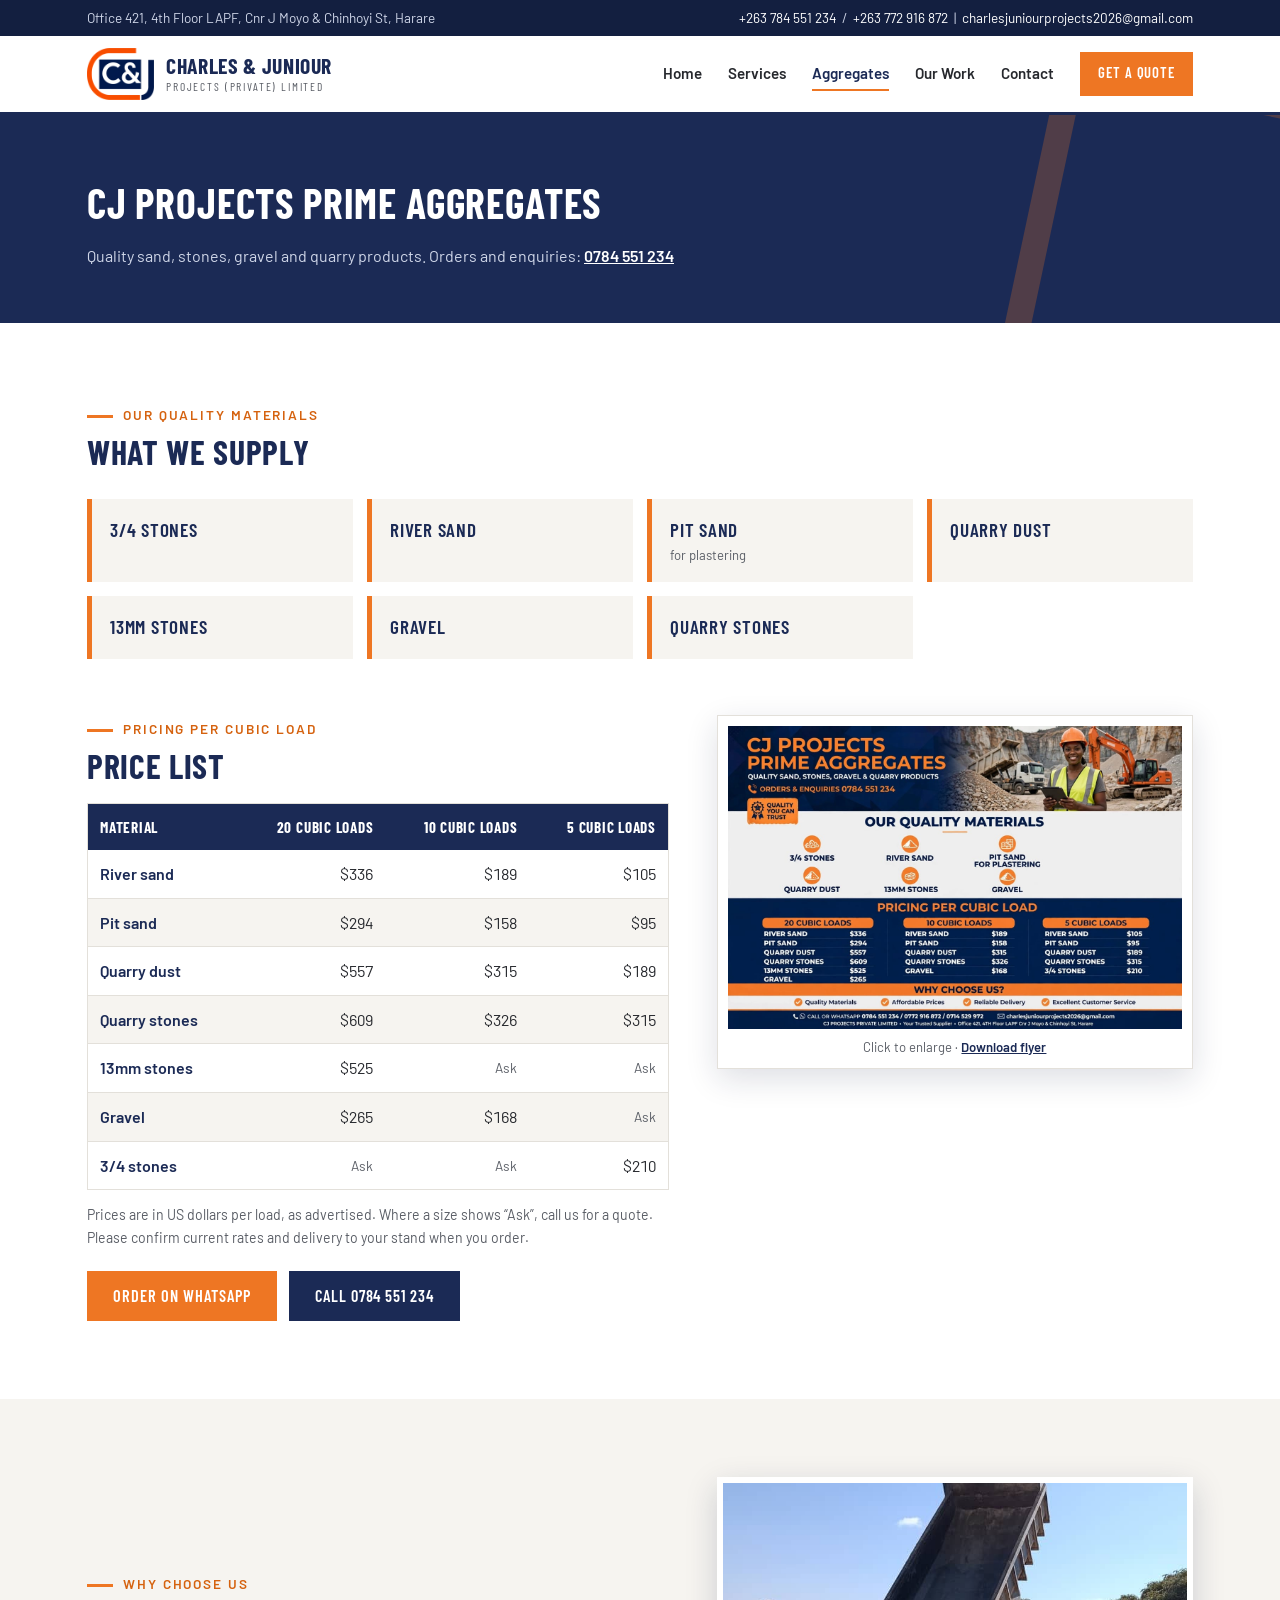
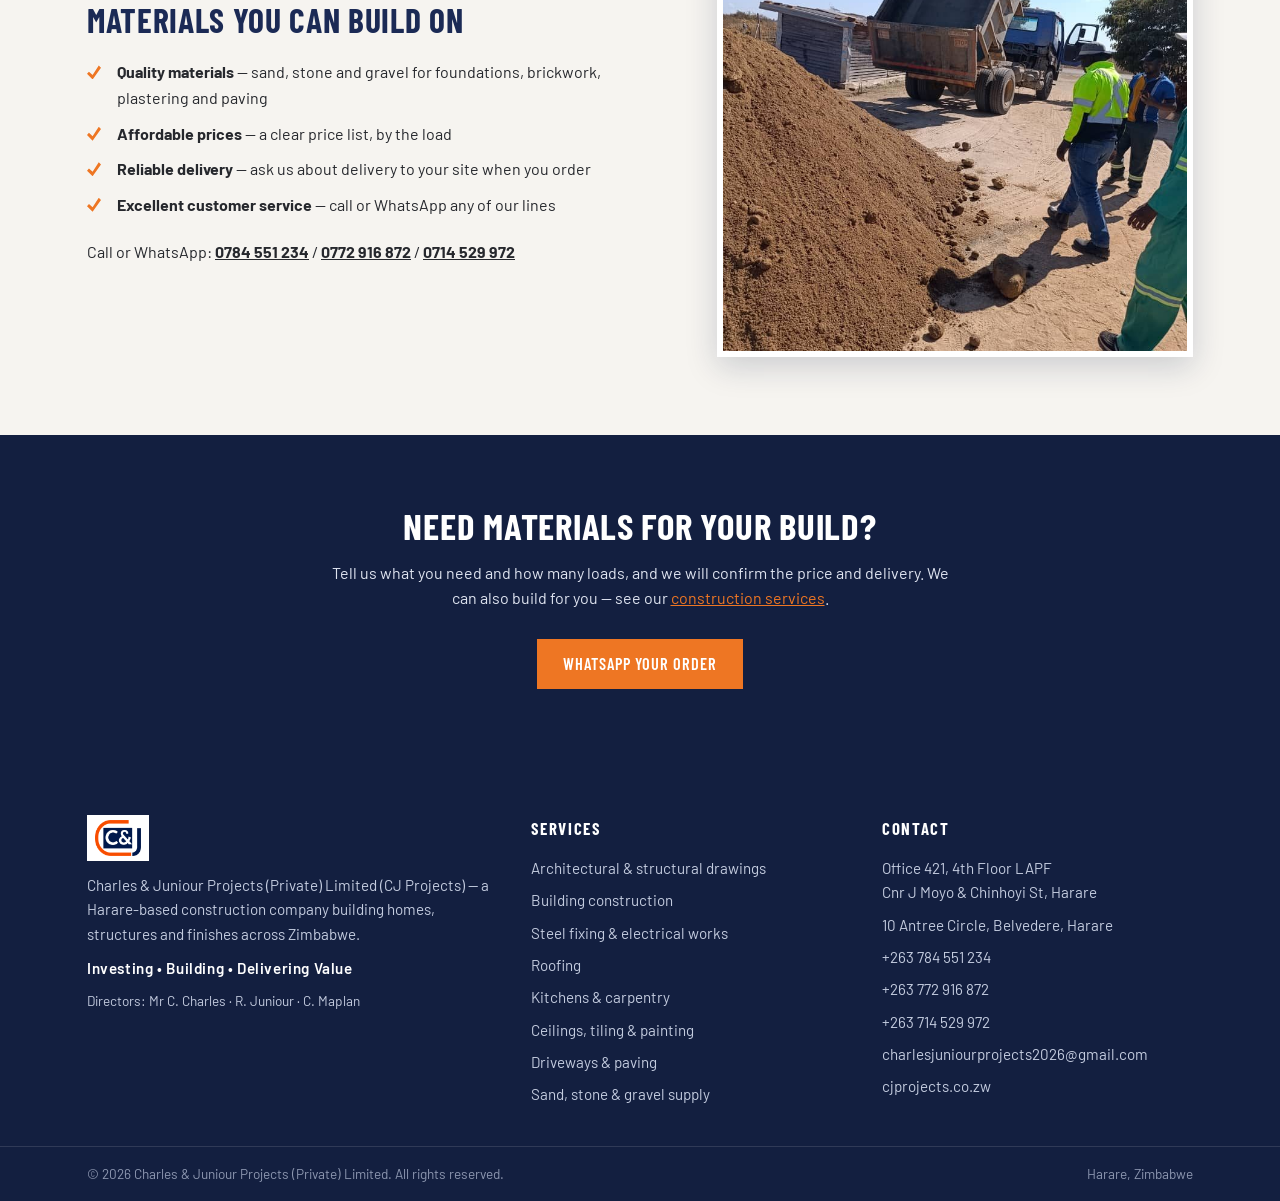
==== aggregates.html @ 5ce59b8a "Add client flyers, aggregates price list and new contact details - New Aggregates page with HTML pri" ====
<!DOCTYPE html>
<html lang="en">
<head>
<meta charset="UTF-8">
<meta name="viewport" content="width=device-width, initial-scale=1.0">
<title>Prime Aggregates | Charles &amp; Juniour Projects (Pvt) Ltd</title>
<meta name="description" content="CJ Projects Prime Aggregates — river sand, pit sand, quarry dust, quarry stones, 13mm stones, 3/4 stones and gravel in 5, 10 and 20 cubic loads. Orders: 0784 551 234.">
<link rel="icon" type="image/png" href="images/favicon.png">
<link rel="preconnect" href="https://fonts.googleapis.com">
<link rel="preconnect" href="https://fonts.gstatic.com" crossorigin>
<link href="https://fonts.googleapis.com/css2?family=Barlow:wght@400;500;600&family=Barlow+Condensed:wght@500;600;700&display=swap" rel="stylesheet">
<link rel="stylesheet" href="css/style.css">
</head>
<body>

<div class="topbar">
  <div class="wrap">
    <span class="adr">Office 421, 4th Floor LAPF, Cnr J Moyo &amp; Chinhoyi St, Harare</span>
    <span>
      <a href="tel:+263784551234">+263 784 551 234</a> &nbsp;/&nbsp;
      <a href="tel:+263772916872">+263 772 916 872</a> &nbsp;|&nbsp;
      <a href="mailto:charlesjuniourprojects2026@gmail.com">charlesjuniourprojects2026@gmail.com</a>
    </span>
  </div>
</div>

<header class="site">
  <div class="wrap">
    <a class="brand" href="index.html">
      <img src="images/logo.png" alt="C&J Projects logo">
      <span class="name">
        <strong>Charles &amp; Juniour</strong>
        <small>Projects (Private) Limited</small>
      </span>
    </a>
    <button class="nav-toggle" aria-label="Open menu">&#9776;</button>
    <nav class="main">
      <a href="index.html">Home</a>
      <a href="index.html#services">Services</a>
      <a href="aggregates.html" class="here">Aggregates</a>
      <a href="projects.html">Our Work</a>
      <a href="contact.html">Contact</a>
      <a class="btn solid" href="contact.html#quote">Get a Quote</a>
    </nav>
  </div>
</header>

<div class="page-banner">
  <div class="wrap">
    <h1>CJ Projects Prime Aggregates</h1>
    <p>Quality sand, stones, gravel and quarry products. Orders and enquiries:
    <a href="tel:+263784551234" style="color:#fff;font-weight:600">0784 551 234</a></p>
  </div>
</div>

<section class="block">
  <div class="wrap">
    <span class="kicker">Our quality materials</span>
    <h2>What we supply</h2>
    <div class="mat-grid">
      <div class="mat">3/4 stones</div>
      <div class="mat">River sand</div>
      <div class="mat">Pit sand <small>for plastering</small></div>
      <div class="mat">Quarry dust</div>
      <div class="mat">13mm stones</div>
      <div class="mat">Gravel</div>
      <div class="mat">Quarry stones</div>
    </div>

    <div class="two-col offer" style="margin-top:56px">
      <div>
        <span class="kicker">Pricing per cubic load</span>
        <h2>Price list</h2>
        <div class="price-wrap">
          <table class="price">
            <thead>
              <tr><th>Material</th><th>20 cubic loads</th><th>10 cubic loads</th><th>5 cubic loads</th></tr>
            </thead>
            <tbody>
              <tr><th scope="row">River sand</th><td>$336</td><td>$189</td><td>$105</td></tr>
              <tr><th scope="row">Pit sand</th><td>$294</td><td>$158</td><td>$95</td></tr>
              <tr><th scope="row">Quarry dust</th><td>$557</td><td>$315</td><td>$189</td></tr>
              <tr><th scope="row">Quarry stones</th><td>$609</td><td>$326</td><td>$315</td></tr>
              <tr><th scope="row">13mm stones</th><td>$525</td><td class="ask">Ask</td><td class="ask">Ask</td></tr>
              <tr><th scope="row">Gravel</th><td>$265</td><td>$168</td><td class="ask">Ask</td></tr>
              <tr><th scope="row">3/4 stones</th><td class="ask">Ask</td><td class="ask">Ask</td><td>$210</td></tr>
            </tbody>
          </table>
        </div>
        <p class="price-note">Prices are in US dollars per load, as advertised. Where a size shows
        &ldquo;Ask&rdquo;, call us for a quote. Please confirm current rates and delivery to your stand
        when you order.</p>
        <p style="margin-top:22px;display:flex;flex-wrap:wrap;gap:12px">
          <a class="btn solid" href="https://wa.me/263784551234?text=Hi%20CJ%20Projects%2C%20I%20would%20like%20to%20order%20aggregates."
             target="_blank" rel="noopener">Order on WhatsApp</a>
          <a class="btn navy" href="tel:+263784551234">Call 0784 551 234</a>
        </p>
      </div>
      <figure class="flyer wide" data-zoom>
        <img src="images/flyer-aggregates.jpg" alt="CJ Projects Prime Aggregates flyer with prices per cubic load">
        <figcaption>Click to enlarge &middot; <a href="images/flyer-aggregates.jpg" download>Download flyer</a></figcaption>
      </figure>
    </div>
  </div>
</section>

<section class="block tint">
  <div class="wrap two-col">
    <div>
      <span class="kicker">Why choose us</span>
      <h2>Materials you can build on</h2>
      <ul class="checks">
        <li><strong>Quality materials</strong> — sand, stone and gravel for foundations, brickwork, plastering and paving</li>
        <li><strong>Affordable prices</strong> — a clear price list, by the load</li>
        <li><strong>Reliable delivery</strong> — ask us about delivery to your site when you order</li>
        <li><strong>Excellent customer service</strong> — call or WhatsApp any of our lines</li>
      </ul>
      <p style="margin-top:22px">Call or WhatsApp:
        <a href="tel:+263784551234"><strong>0784 551 234</strong></a> /
        <a href="tel:+263772916872"><strong>0772 916 872</strong></a> /
        <a href="tel:+263714529972"><strong>0714 529 972</strong></a></p>
    </div>
    <div class="pic">
      <img src="images/materials-delivery.jpg" alt="Tipper truck offloading a load of sand on site" style="max-height:480px;width:100%;object-fit:cover">
    </div>
  </div>
</section>

<section class="cta-band">
  <div class="wrap">
    <h2>Need materials for your build?</h2>
    <p>Tell us what you need and how many loads, and we will confirm the price and delivery.
    We can also build for you — see our <a href="index.html#services" style="color:var(--orange)">construction services</a>.</p>
    <a class="btn solid" href="https://wa.me/263784551234?text=Hi%20CJ%20Projects%2C%20I%20would%20like%20to%20order%20aggregates."
       target="_blank" rel="noopener">WhatsApp Your Order</a>
  </div>
</section>

<footer class="site">
  <div class="wrap foot-grid">
    <div class="foot-brand">
      <img src="images/logo.png" alt="C&J Projects logo">
      <p>Charles &amp; Juniour Projects (Private) Limited (CJ Projects) — a Harare-based
      construction company building homes, structures and finishes across Zimbabwe.</p>
      <p style="margin-top:10px;font-weight:600;color:#fff;letter-spacing:.04em">Investing &bull; Building &bull; Delivering Value</p>
      <p style="margin-top:10px;font-size:.85rem">Directors: Mr C. Charles &middot; R. Juniour &middot; C. Maplan</p>
    </div>
    <div>
      <h3>Services</h3>
      <ul>
        <li><a href="index.html#design">Architectural &amp; structural drawings</a></li>
        <li><a href="index.html#services">Building construction</a></li>
        <li><a href="index.html#steel-electrical">Steel fixing &amp; electrical works</a></li>
        <li><a href="index.html#services">Roofing</a></li>
        <li><a href="index.html#services">Kitchens &amp; carpentry</a></li>
        <li><a href="index.html#services">Ceilings, tiling &amp; painting</a></li>
        <li><a href="index.html#services">Driveways &amp; paving</a></li>
        <li><a href="aggregates.html">Sand, stone &amp; gravel supply</a></li>
      </ul>
    </div>
    <div>
      <h3>Contact</h3>
      <ul>
        <li>Office 421, 4th Floor LAPF<br>Cnr J Moyo &amp; Chinhoyi St, Harare</li>
        <li>10 Antree Circle, Belvedere, Harare</li>
        <li><a href="tel:+263784551234">+263 784 551 234</a></li>
        <li><a href="tel:+263772916872">+263 772 916 872</a></li>
        <li><a href="tel:+263714529972">+263 714 529 972</a></li>
        <li><a href="mailto:charlesjuniourprojects2026@gmail.com">charlesjuniourprojects2026@gmail.com</a></li>
        <li><a href="https://cjprojects.co.zw">cjprojects.co.zw</a></li>
      </ul>
    </div>
  </div>
  <div class="foot-bottom">
    <div class="wrap">
      <span>&copy; <span id="year"></span> Charles &amp; Juniour Projects (Private) Limited. All rights reserved.</span>
      <span>Harare, Zimbabwe</span>
    </div>
  </div>
</footer>

<div class="lightbox" id="lightbox">
  <button class="lb-close" aria-label="Close">&times;</button>
  <img src="" alt="">
  <div class="lb-cap"></div>
</div>

<script src="js/main.js"></script>
</body>
</html>
---- css/style.css ----
/* Charles & Juniour Projects (Pvt) Ltd — cjprojects.co.zw */

:root {
  --navy: #1b2a55;
  --navy-dark: #131f40;
  --orange: #ee7623;
  --orange-dark: #d5620f;
  --paper: #f6f4f0;
  --ink: #26282d;
  --ink-soft: #5a5e66;
  --line: #e3e0da;
}

* { margin: 0; padding: 0; box-sizing: border-box; }

html { scroll-behavior: smooth; }

body {
  font-family: "Barlow", "Segoe UI", Arial, sans-serif;
  color: var(--ink);
  background: #fff;
  line-height: 1.6;
}

img { max-width: 100%; display: block; }

a { color: inherit; }

.wrap {
  max-width: 1150px;
  margin: 0 auto;
  padding: 0 22px;
}

h1, h2, h3, .btn {
  font-family: "Barlow Condensed", "Barlow", "Arial Narrow", sans-serif;
  text-transform: uppercase;
  letter-spacing: .02em;
}

h2 { font-size: 2.1rem; color: var(--navy); line-height: 1.1; }
h3 { font-size: 1.25rem; color: var(--navy); }

.kicker {
  display: inline-block;
  font-size: .85rem;
  font-weight: 600;
  letter-spacing: .14em;
  text-transform: uppercase;
  color: var(--orange-dark);
  margin-bottom: .5rem;
}

.kicker::before {
  content: "";
  display: inline-block;
  width: 26px;
  height: 3px;
  background: var(--orange);
  margin-right: 10px;
  vertical-align: middle;
}

/* ---------- top bar ---------- */
.topbar {
  background: var(--navy-dark);
  color: #cfd6e8;
  font-size: .85rem;
  padding: 7px 0;
}

.topbar .wrap {
  display: flex;
  flex-wrap: wrap;
  gap: 6px 26px;
  justify-content: space-between;
}

.topbar a { color: #fff; text-decoration: none; }
.topbar a:hover { color: var(--orange); }
.topbar span { white-space: nowrap; }

/* ---------- header ---------- */
header.site {
  background: #fff;
  border-bottom: 3px solid var(--navy);
  position: sticky;
  top: 0;
  z-index: 50;
}

header.site .wrap {
  display: flex;
  align-items: center;
  gap: 18px;
  padding-top: 12px;
  padding-bottom: 12px;
}

.brand {
  display: flex;
  align-items: center;
  gap: 12px;
  text-decoration: none;
  margin-right: auto;
}

.brand img { height: 52px; width: auto; }

.brand .name {
  font-family: "Barlow Condensed", sans-serif;
  line-height: 1.05;
}

.brand .name strong {
  display: block;
  font-size: 1.35rem;
  letter-spacing: .03em;
  color: var(--navy);
  text-transform: uppercase;
}

.brand .name small {
  font-size: .72rem;
  letter-spacing: .16em;
  color: var(--ink-soft);
  text-transform: uppercase;
}

nav.main { display: flex; align-items: center; gap: 26px; }

nav.main a {
  text-decoration: none;
  font-weight: 600;
  font-size: .95rem;
  color: var(--ink);
  padding: 4px 0;
  border-bottom: 2px solid transparent;
}

nav.main a:hover, nav.main a.here {
  color: var(--navy);
  border-bottom-color: var(--orange);
}

.nav-toggle {
  display: none;
  background: none;
  border: 2px solid var(--navy);
  border-radius: 4px;
  padding: 6px 10px;
  font-size: 1.1rem;
  color: var(--navy);
  cursor: pointer;
}

/* ---------- buttons ---------- */
.btn {
  display: inline-block;
  padding: 12px 26px;
  font-size: 1.02rem;
  font-weight: 600;
  letter-spacing: .06em;
  text-decoration: none;
  border: none;
  cursor: pointer;
}

.btn.solid { background: var(--orange); color: #fff; }
.btn.solid:hover { background: var(--orange-dark); }

.btn.ghost {
  background: transparent;
  color: #fff;
  border: 2px solid rgba(255, 255, 255, .75);
}

.btn.ghost:hover { border-color: var(--orange); color: var(--orange); }

.btn.navy { background: var(--navy); color: #fff; }
.btn.navy:hover { background: var(--navy-dark); }

nav.main .btn { padding: 9px 18px; font-size: .92rem; }

/* ---------- hero ---------- */
.hero {
  position: relative;
  color: #fff;
  background: var(--navy-dark);
}

.hero .bg {
  position: absolute;
  inset: 0;
  background-size: cover;
  background-position: center 35%;
  opacity: 0;
  transition: opacity 1.2s ease;
}

.hero .bg.show { opacity: .38; }

.hero .dots {
  position: absolute;
  right: 26px;
  bottom: 18px;
  display: flex;
  gap: 8px;
  z-index: 2;
}

.hero .dots button {
  width: 11px;
  height: 11px;
  border-radius: 50%;
  border: 2px solid #fff;
  background: transparent;
  cursor: pointer;
  padding: 0;
}

.hero .dots button.on { background: var(--orange); border-color: var(--orange); }

.hero .wrap {
  position: relative;
  padding-top: 96px;
  padding-bottom: 96px;
  max-width: 1150px;
}

.hero h1 {
  font-size: clamp(2.3rem, 5.2vw, 3.7rem);
  line-height: 1.04;
  max-width: 15em;
}

.hero h1 em {
  font-style: normal;
  color: var(--orange);
}

.hero p.lead {
  margin: 18px 0 30px;
  max-width: 34em;
  font-size: 1.12rem;
  color: #e5e9f2;
}

.hero .actions { display: flex; flex-wrap: wrap; gap: 14px; }

.hero-strip {
  position: relative;
  background: var(--orange);
  color: #fff;
  font-family: "Barlow Condensed", sans-serif;
  text-transform: uppercase;
  letter-spacing: .08em;
  font-size: .95rem;
}

.hero-strip .wrap {
  display: flex;
  flex-wrap: wrap;
  gap: 4px 0;
  padding-top: 10px;
  padding-bottom: 10px;
}

.hero-strip span { white-space: nowrap; }

.hero-strip span + span::before {
  content: "•";
  margin: 0 14px;
  opacity: .7;
}

/* ---------- sections ---------- */
section.block { padding: 78px 0; }
section.block.tint { background: var(--paper); }

.two-col {
  display: grid;
  grid-template-columns: 1.1fr .9fr;
  gap: 48px;
  align-items: center;
}

.two-col .pic img {
  width: 100%;
  height: 100%;
  object-fit: cover;
  border: 6px solid #fff;
  box-shadow: 0 10px 30px rgba(19, 31, 64, .18);
}

.checks {
  list-style: none;
  margin-top: 20px;
  display: grid;
  gap: 10px;
}

.checks li { padding-left: 30px; position: relative; }

.checks li::before {
  content: "";
  position: absolute;
  left: 0;
  top: .38em;
  width: 14px;
  height: 14px;
  background: var(--orange);
  clip-path: polygon(14% 44%, 0 60%, 40% 100%, 100% 16%, 84% 0, 40% 68%);
}

/* stats band */
.stats {
  background: var(--navy);
  color: #fff;
  padding: 44px 0;
}

.stats .wrap {
  display: grid;
  grid-template-columns: repeat(3, 1fr);
  gap: 26px;
  text-align: center;
}

.stat .num {
  font-family: "Barlow Condensed", sans-serif;
  font-size: 3.2rem;
  font-weight: 700;
  color: var(--orange);
  line-height: 1;
}

.stat .lbl {
  margin-top: 6px;
  text-transform: uppercase;
  letter-spacing: .1em;
  font-size: .85rem;
  color: #cfd6e8;
}

/* FAQ */
.faq { max-width: 760px; margin-top: 36px; }

.faq details {
  background: #fff;
  border: 1px solid var(--line);
  border-left: 4px solid var(--orange);
  margin-bottom: 12px;
  padding: 16px 20px;
}

.faq summary {
  font-family: "Barlow Condensed", sans-serif;
  font-size: 1.15rem;
  font-weight: 600;
  text-transform: uppercase;
  letter-spacing: .03em;
  color: var(--navy);
  cursor: pointer;
}

.faq details p { margin-top: 10px; color: var(--ink-soft); }

/* design / drawings */
.drawings {
  display: grid;
  grid-template-columns: 1fr 1fr;
  gap: 26px;
  margin-top: 40px;
  align-items: start;
}

.draw-card {
  background: #fff;
  border: 1px solid var(--line);
  padding: 14px;
}

.draw-card img { width: 100%; height: 320px; object-fit: contain; }

.draw-card figcaption {
  padding-top: 10px;
  font-size: .9rem;
  color: var(--ink-soft);
  border-top: 1px solid var(--line);
  margin-top: 10px;
}

/* services */
.svc-grid {
  display: grid;
  grid-template-columns: repeat(3, 1fr);
  gap: 26px;
  margin-top: 42px;
}

.svc {
  background: #fff;
  border: 1px solid var(--line);
  display: flex;
  flex-direction: column;
}

.svc img { height: 200px; object-fit: cover; width: 100%; }

.svc .body { padding: 20px 22px 24px; }

.svc p { font-size: .95rem; color: var(--ink-soft); margin-top: 6px; }

.trade-list {
  margin-top: 46px;
  background: var(--navy);
  color: #fff;
  padding: 30px 34px;
}

.trade-list h3 { color: #fff; margin-bottom: 14px; }

.trade-list ul {
  list-style: none;
  display: grid;
  grid-template-columns: repeat(4, 1fr);
  gap: 10px 24px;
  font-size: .97rem;
}

.trade-list li { padding-left: 20px; position: relative; color: #dfe4f0; }

.trade-list li::before {
  content: "";
  position: absolute;
  left: 0;
  top: .52em;
  width: 9px;
  height: 9px;
  background: var(--orange);
}

/* project tiles */
.tiles {
  display: grid;
  grid-template-columns: repeat(3, 1fr);
  gap: 22px;
  margin-top: 42px;
}

.tile {
  position: relative;
  overflow: hidden;
  border: none;
  padding: 0;
  background: var(--navy);
  cursor: pointer;
}

.tile img {
  width: 100%;
  height: 260px;
  object-fit: cover;
  transition: transform .35s ease, opacity .35s ease;
}

.tile:hover img { transform: scale(1.05); opacity: .82; }

.tile figcaption, .tile .cap {
  position: absolute;
  left: 0;
  right: 0;
  bottom: 0;
  padding: 34px 16px 12px;
  background: linear-gradient(transparent, rgba(19, 31, 64, .88));
  color: #fff;
  font-size: .9rem;
  text-align: left;
}

/* filter buttons */
.filters {
  display: flex;
  flex-wrap: wrap;
  gap: 10px;
  margin-top: 30px;
}

.filters button {
  font-family: "Barlow Condensed", sans-serif;
  text-transform: uppercase;
  letter-spacing: .06em;
  font-size: .95rem;
  font-weight: 600;
  padding: 8px 18px;
  background: #fff;
  color: var(--navy);
  border: 1px solid var(--line);
  cursor: pointer;
}

.filters button:hover { border-color: var(--orange); color: var(--orange-dark); }

.filters button.on {
  background: var(--navy);
  color: #fff;
  border-color: var(--navy);
}

/* CTA band */
.cta-band {
  background: linear-gradient(rgba(19, 31, 64, .85), rgba(19, 31, 64, .85)) center/cover;
  background-color: var(--navy-dark);
  color: #fff;
  text-align: center;
  padding: 70px 0;
}

.cta-band h2 { color: #fff; font-size: 2.3rem; }

.cta-band p { max-width: 40em; margin: 14px auto 28px; color: #dfe4f0; }

/* ---------- contact page ---------- */
.contact-grid {
  display: grid;
  grid-template-columns: repeat(3, 1fr);
  gap: 22px;
  margin-top: 40px;
}

.c-card {
  background: #fff;
  border: 1px solid var(--line);
  border-top: 4px solid var(--orange);
  padding: 24px;
}

.c-card p { margin-top: 6px; color: var(--ink-soft); font-size: .96rem; }

.c-card a { color: var(--navy); font-weight: 600; text-decoration: none; }
.c-card a:hover { color: var(--orange-dark); }

.contact-split {
  display: grid;
  grid-template-columns: 1fr 1fr;
  gap: 40px;
  margin-top: 50px;
  align-items: start;
}

.map-box iframe {
  width: 100%;
  height: 100%;
  min-height: 420px;
  border: 0;
  filter: saturate(.9);
}

form.quote {
  background: #fff;
  border: 1px solid var(--line);
  padding: 28px;
}

form.quote label {
  display: block;
  font-weight: 600;
  font-size: .92rem;
  margin: 16px 0 5px;
  color: var(--navy);
}

form.quote input, form.quote select, form.quote textarea {
  width: 100%;
  padding: 11px 12px;
  border: 1px solid #cfcac2;
  font: inherit;
  background: var(--paper);
}

form.quote input:focus, form.quote select:focus, form.quote textarea:focus {
  outline: 2px solid var(--orange);
  border-color: var(--orange);
}

form.quote .btn { margin-top: 22px; width: 100%; }

form.quote .note { font-size: .85rem; color: var(--ink-soft); margin-top: 10px; }

/* ---------- footer ---------- */
footer.site {
  background: var(--navy-dark);
  color: #c3cbde;
  padding: 56px 0 0;
  font-size: .95rem;
}

.foot-grid {
  display: grid;
  grid-template-columns: 1.3fr 1fr 1fr;
  gap: 40px;
  padding-bottom: 40px;
}

footer.site h3 {
  color: #fff;
  font-size: 1.05rem;
  letter-spacing: .1em;
  margin-bottom: 14px;
}

footer.site a { color: #c3cbde; text-decoration: none; }
footer.site a:hover { color: var(--orange); }

footer.site ul { list-style: none; display: grid; gap: 8px; }

.foot-brand img { height: 46px; margin-bottom: 12px; background: #fff; padding: 5px 8px; }

.foot-bottom {
  border-top: 1px solid rgba(255, 255, 255, .12);
  padding: 16px 0;
  font-size: .85rem;
  color: #8d97b0;
}

.foot-bottom .wrap {
  display: flex;
  flex-wrap: wrap;
  gap: 6px 20px;
  justify-content: space-between;
}

/* ---------- lightbox ---------- */
.lightbox {
  position: fixed;
  inset: 0;
  background: rgba(10, 15, 30, .92);
  display: none;
  align-items: center;
  justify-content: center;
  z-index: 100;
  padding: 30px;
  flex-direction: column;
  gap: 14px;
}

.lightbox.open { display: flex; }

.lightbox img {
  max-height: 82vh;
  max-width: 92vw;
  border: 4px solid #fff;
}

.lightbox .lb-cap { color: #dfe4f0; font-size: .95rem; }

.lightbox .lb-close {
  position: absolute;
  top: 18px;
  right: 24px;
  background: none;
  border: none;
  color: #fff;
  font-size: 2.2rem;
  cursor: pointer;
  line-height: 1;
}

/* page banner (inner pages) */
.page-banner {
  background: var(--navy);
  color: #fff;
  padding: 54px 0;
  position: relative;
  overflow: hidden;
}

.page-banner::after {
  content: "";
  position: absolute;
  right: -60px;
  top: -40px;
  width: 260px;
  height: 260px;
  border: 26px solid rgba(238, 118, 35, .25);
  transform: rotate(12deg);
}

.page-banner h1 { font-size: 2.6rem; }

.page-banner p { color: #cfd6e8; max-width: 46em; margin-top: 8px; }

/* hero tagline */
.hero .tagline {
  font-family: "Barlow Condensed", sans-serif;
  text-transform: uppercase;
  letter-spacing: .18em;
  font-size: .95rem;
  font-weight: 600;
  color: var(--orange);
  margin-bottom: 12px;
}

/* flyers */
.flyer {
  background: #fff;
  border: 1px solid var(--line);
  padding: 10px;
  cursor: zoom-in;
  box-shadow: 0 10px 30px rgba(19, 31, 64, .14);
}

.flyer img { width: 100%; height: auto; }

.flyer.narrow { max-width: 300px; justify-self: center; }

.flyer figcaption {
  padding-top: 8px;
  font-size: .82rem;
  color: var(--ink-soft);
  text-align: center;
}

.flyer figcaption a { color: var(--navy); font-weight: 600; }

.two-col.offer { align-items: start; }

.pair-list {
  list-style: none;
  margin-top: 18px;
  display: grid;
  grid-template-columns: 1fr 1fr;
  gap: 8px 22px;
}

.pair-list li { padding-left: 20px; position: relative; }

.pair-list li::before {
  content: "";
  position: absolute;
  left: 0;
  top: .55em;
  width: 9px;
  height: 9px;
  background: var(--orange);
}

.split-lists {
  display: grid;
  grid-template-columns: 1fr 1fr;
  gap: 28px;
}

.split-lists .checks { margin-top: 12px; }

/* aggregates */
.mat-grid {
  display: grid;
  grid-template-columns: repeat(4, 1fr);
  gap: 14px;
  margin-top: 28px;
}

.mat {
  background: var(--paper);
  border-left: 5px solid var(--orange);
  padding: 16px 18px;
  font-family: "Barlow Condensed", sans-serif;
  text-transform: uppercase;
  letter-spacing: .04em;
  font-size: 1.2rem;
  font-weight: 600;
  color: var(--navy);
}

.mat small {
  display: block;
  font-family: "Barlow", sans-serif;
  text-transform: none;
  letter-spacing: 0;
  font-size: .82rem;
  font-weight: 400;
  color: var(--ink-soft);
}

.price-wrap { overflow-x: auto; margin-top: 18px; }

table.price {
  width: 100%;
  border-collapse: collapse;
  background: #fff;
  border: 1px solid var(--line);
}

table.price thead th {
  background: var(--navy);
  color: #fff;
  font-family: "Barlow Condensed", sans-serif;
  text-transform: uppercase;
  letter-spacing: .05em;
  font-size: .95rem;
  padding: 11px 12px;
  text-align: right;
}

table.price thead th:first-child { text-align: left; }

table.price tbody th {
  text-align: left;
  font-weight: 600;
  color: var(--navy);
  padding: 11px 12px;
}

table.price td {
  text-align: right;
  padding: 11px 12px;
  font-variant-numeric: tabular-nums;
}

table.price tbody tr + tr { border-top: 1px solid var(--line); }
table.price tbody tr:nth-child(even) { background: var(--paper); }
table.price td.ask { color: var(--ink-soft); font-size: .85rem; }

.price-note { margin-top: 14px; font-size: .88rem; color: var(--ink-soft); }

/* ---------- responsive ---------- */
@media (max-width: 940px) {
  .svc-grid, .tiles, .contact-grid { grid-template-columns: repeat(2, 1fr); }
  .trade-list ul { grid-template-columns: repeat(2, 1fr); }
  .two-col, .drawings, .contact-split, .foot-grid { grid-template-columns: 1fr; }
  .two-col .pic { order: -1; }
  .mat-grid { grid-template-columns: repeat(2, 1fr); }
}

@media (max-width: 700px) {
  nav.main {
    display: none;
    position: absolute;
    top: 100%;
    left: 0;
    right: 0;
    background: #fff;
    flex-direction: column;
    align-items: flex-start;
    padding: 18px 22px 24px;
    gap: 16px;
    border-bottom: 3px solid var(--navy);
    box-shadow: 0 12px 24px rgba(0, 0, 0, .12);
  }
  nav.main.open { display: flex; }
  .nav-toggle { display: block; }
  .svc-grid, .tiles, .contact-grid { grid-template-columns: 1fr; }
  .stats .wrap { grid-template-columns: 1fr; gap: 30px; }
  .split-lists, .pair-list { grid-template-columns: 1fr; }
  table.price thead th, table.price tbody th, table.price td { padding: 9px 7px; font-size: .88rem; }
  .hero .wrap { padding-top: 64px; padding-bottom: 64px; }
  .topbar .adr { display: none; }
  .topbar span { white-space: normal; }
  .topbar .wrap { justify-content: center; text-align: center; }
}
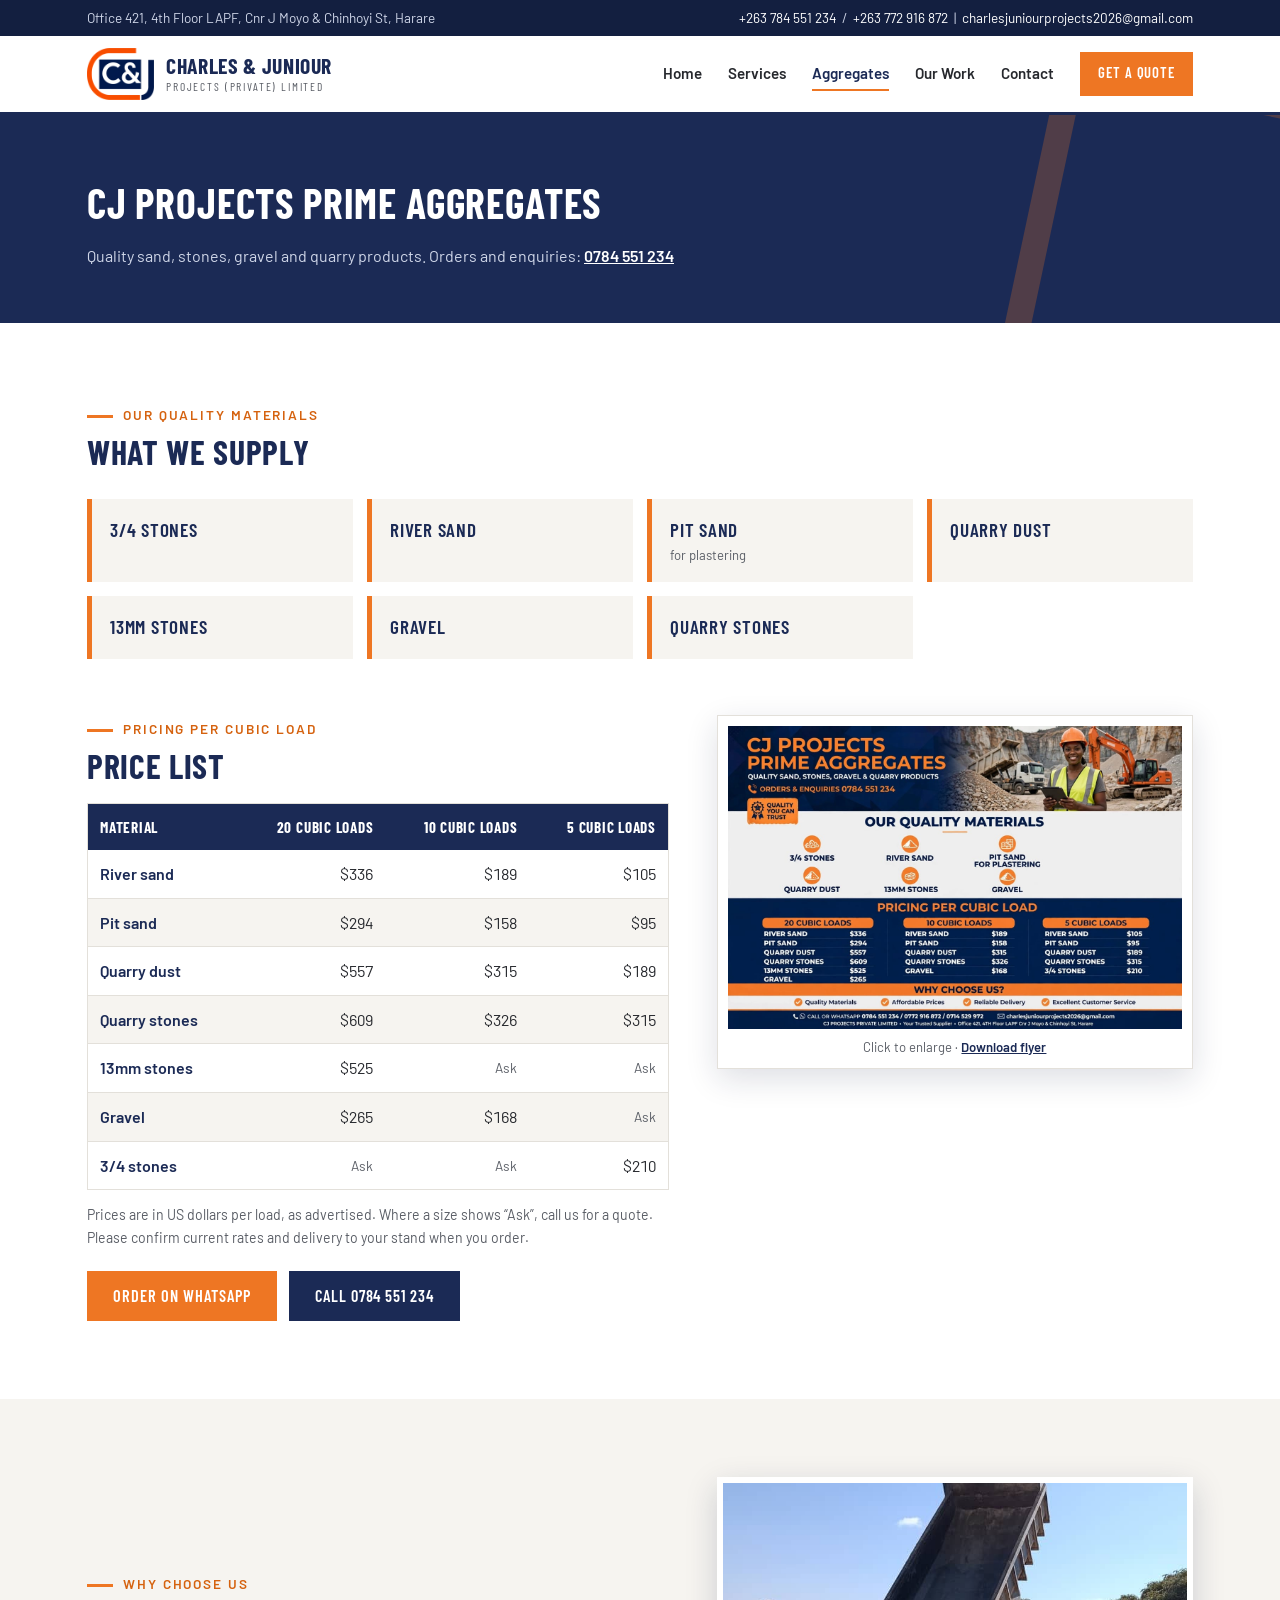
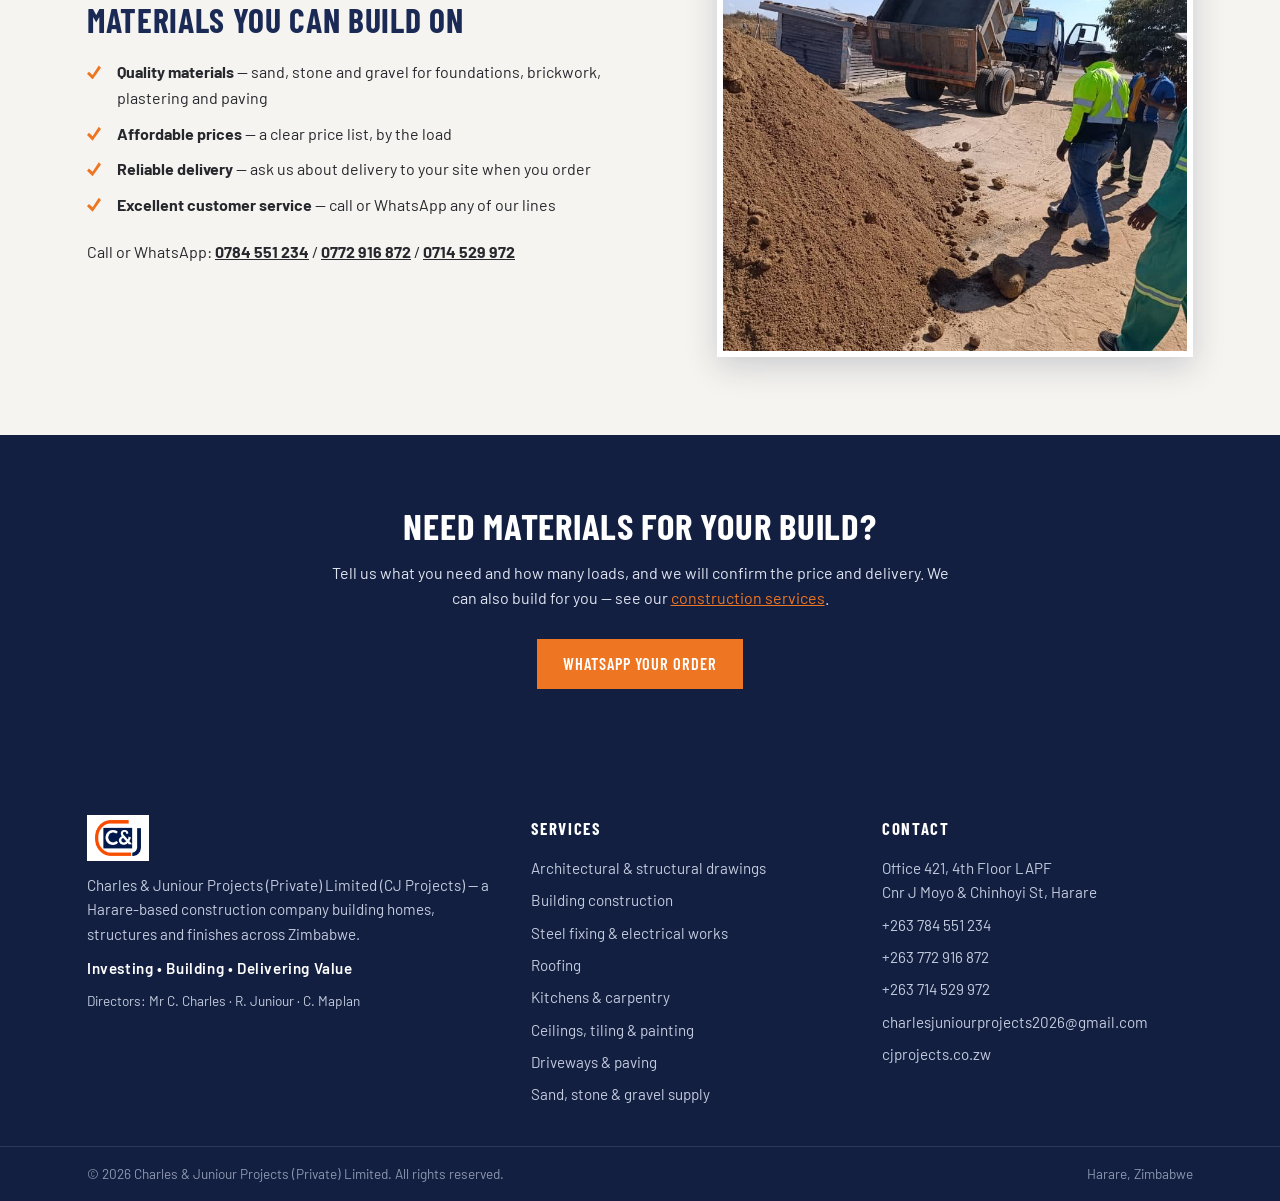
==== commit d009913a: "Show only the flyer office address; drop Belvedere Co-Authored-By: Claude Sonnet 5.5 <noreply@anthro" ====
--- a/aggregates.html
+++ b/aggregates.html
@@ -162,7 +162,6 @@
       <h3>Contact</h3>
       <ul>
         <li>Office 421, 4th Floor LAPF<br>Cnr J Moyo &amp; Chinhoyi St, Harare</li>
-        <li>10 Antree Circle, Belvedere, Harare</li>
         <li><a href="tel:+263784551234">+263 784 551 234</a></li>
         <li><a href="tel:+263772916872">+263 772 916 872</a></li>
         <li><a href="tel:+263714529972">+263 714 529 972</a></li>
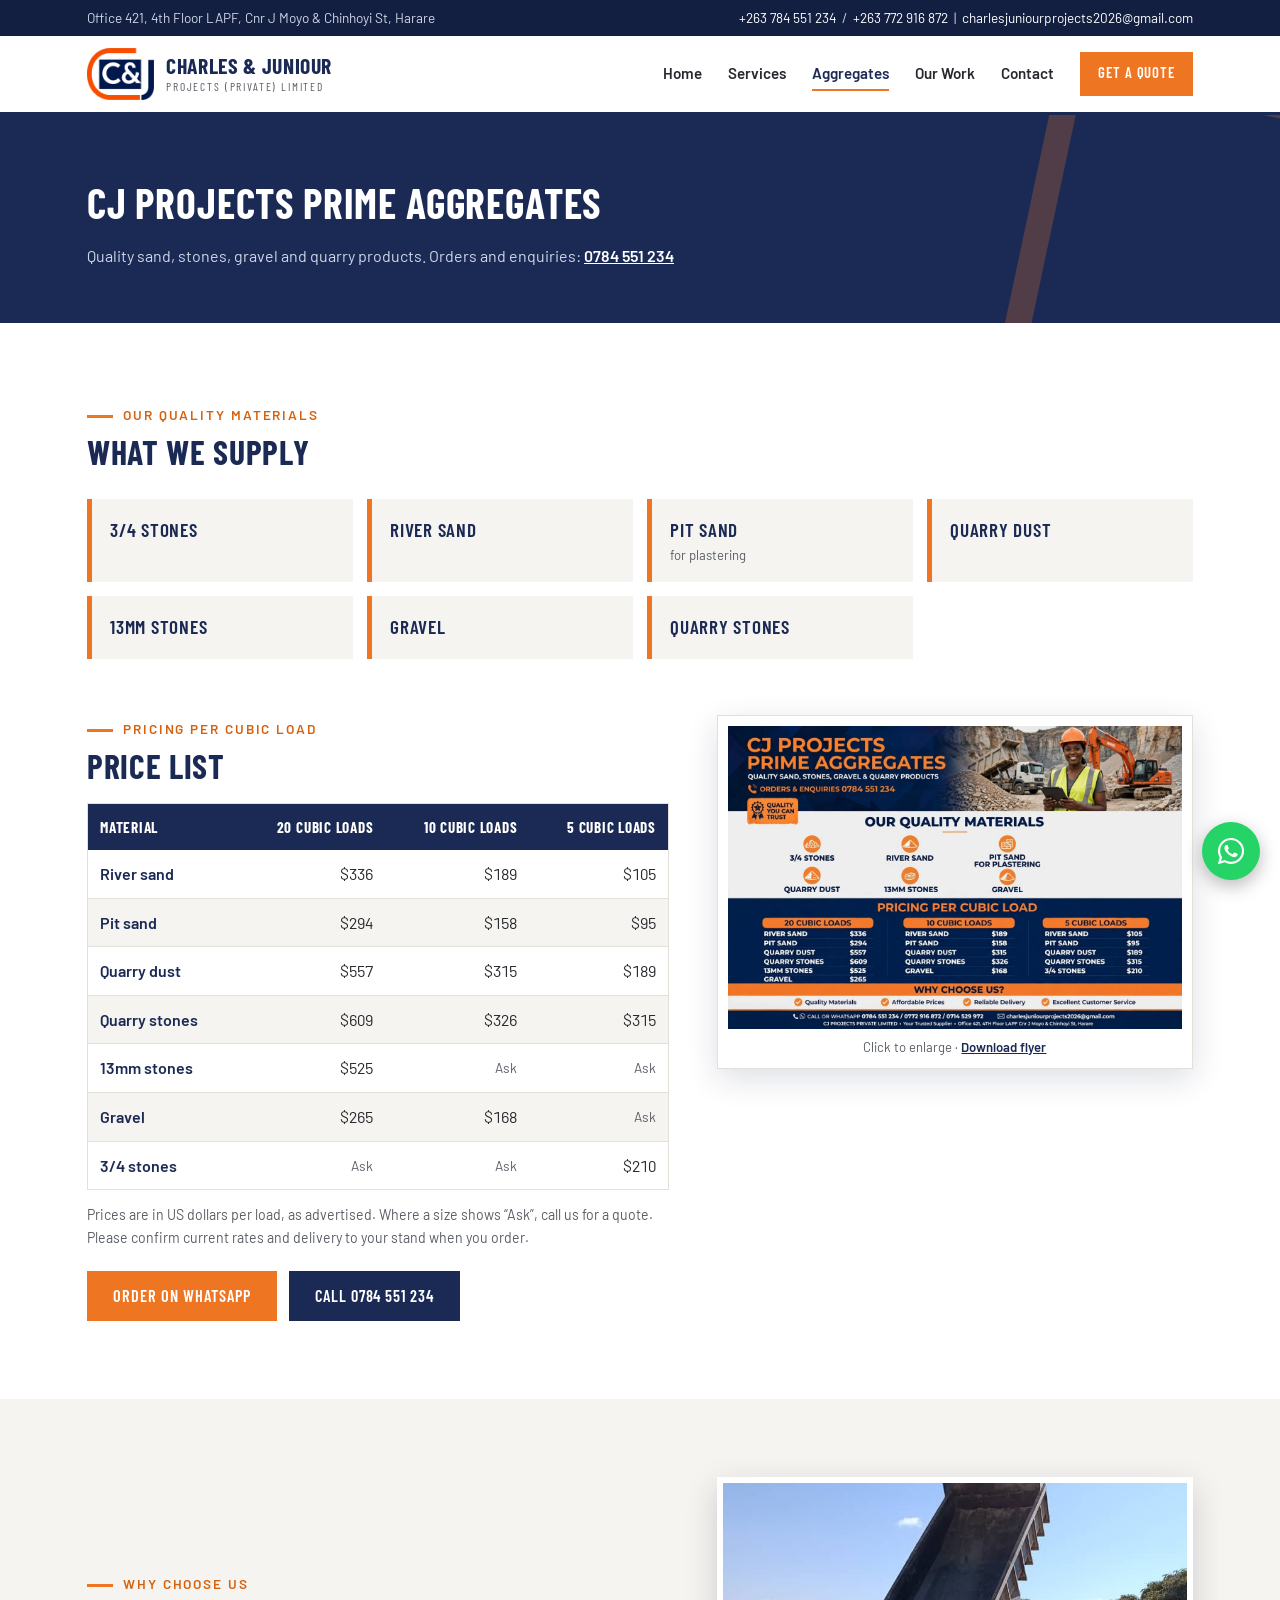
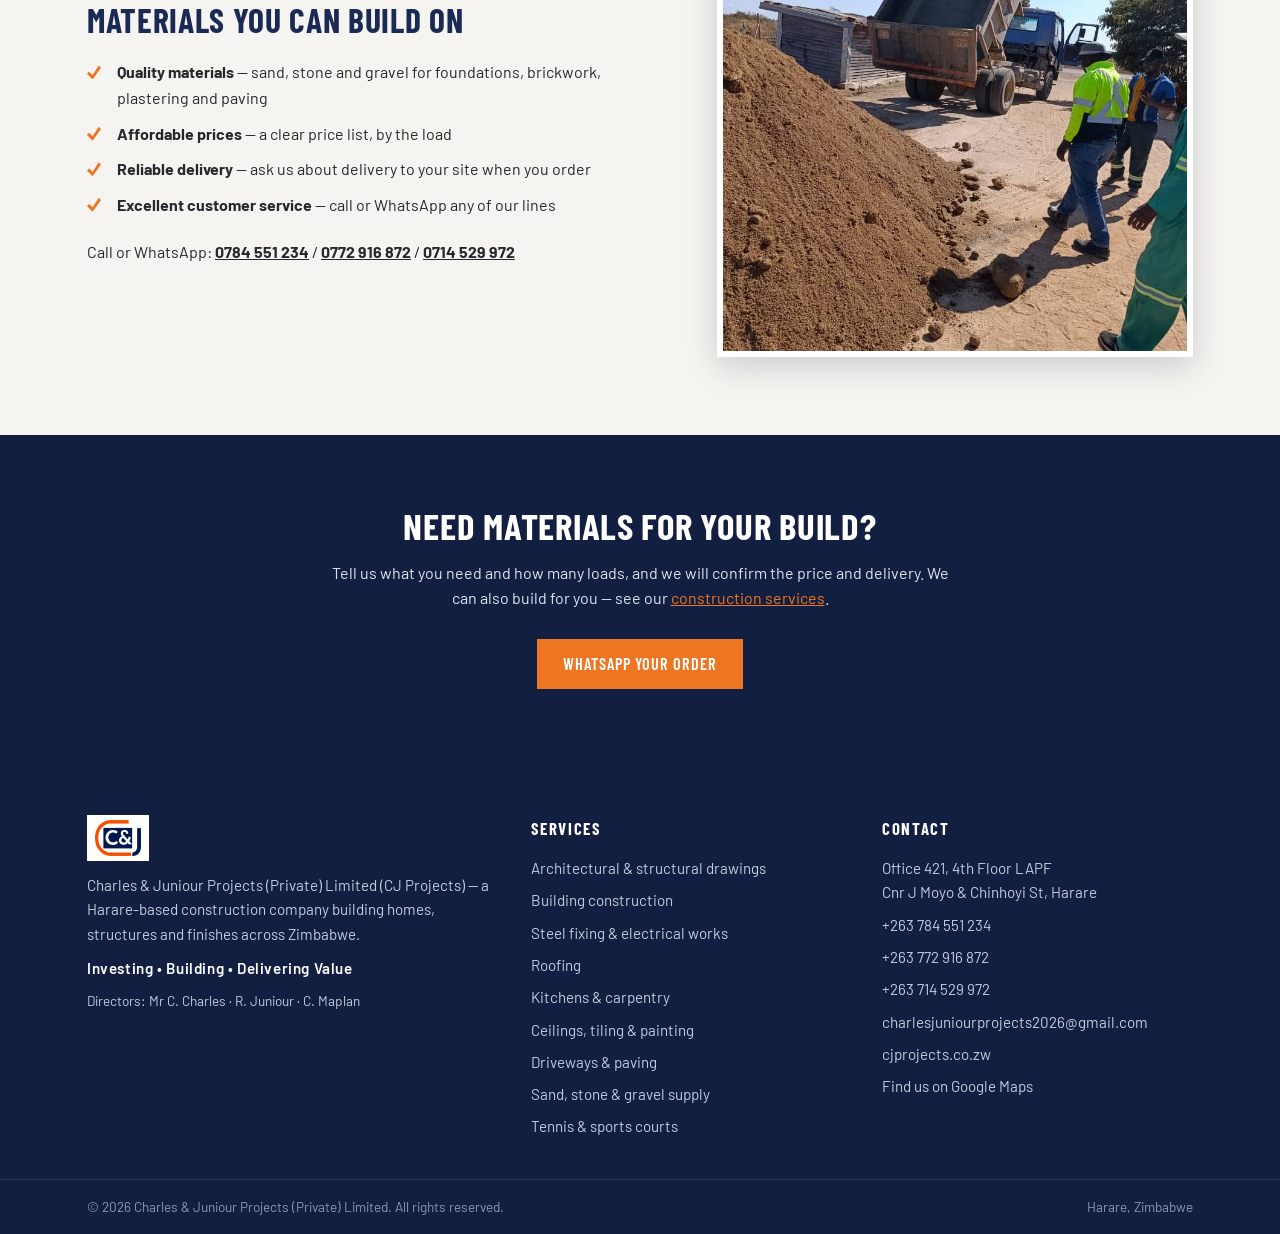
==== commit 0a8c0698: "Merge origin/main into flyers and contact update Keeps the remote's slimmer hero, tennis courts, kit" ====
--- a/aggregates.html
+++ b/aggregates.html
@@ -5,6 +5,19 @@
 <meta name="viewport" content="width=device-width, initial-scale=1.0">
 <title>Prime Aggregates | Charles &amp; Juniour Projects (Pvt) Ltd</title>
 <meta name="description" content="CJ Projects Prime Aggregates — river sand, pit sand, quarry dust, quarry stones, 13mm stones, 3/4 stones and gravel in 5, 10 and 20 cubic loads. Orders: 0784 551 234.">
+<link rel="canonical" href="https://www.cjprojects.co.zw/aggregates.html">
+<meta property="og:type" content="website">
+<meta property="og:site_name" content="Charles &amp; Juniour Projects (Pvt) Ltd">
+<meta property="og:title" content="Prime Aggregates | Charles &amp; Juniour Projects, Harare">
+<meta property="og:description" content="CJ Projects Prime Aggregates — river sand, pit sand, quarry dust, quarry stones, 13mm stones, 3/4 stones and gravel in 5, 10 and 20 cubic loads. Orders: 0784 551 234.">
+<meta property="og:url" content="https://www.cjprojects.co.zw/aggregates.html">
+<meta property="og:image" content="https://www.cjprojects.co.zw/images/og-share.jpg">
+<meta property="og:image:width" content="1200">
+<meta property="og:image:height" content="630">
+<meta name="twitter:card" content="summary_large_image">
+<meta name="twitter:title" content="Prime Aggregates | Charles &amp; Juniour Projects, Harare">
+<meta name="twitter:description" content="CJ Projects Prime Aggregates — river sand, pit sand, quarry dust, quarry stones, 13mm stones, 3/4 stones and gravel in 5, 10 and 20 cubic loads. Orders: 0784 551 234.">
+<meta name="twitter:image" content="https://www.cjprojects.co.zw/images/og-share.jpg">
 <link rel="icon" type="image/png" href="images/favicon.png">
 <link rel="preconnect" href="https://fonts.googleapis.com">
 <link rel="preconnect" href="https://fonts.gstatic.com" crossorigin>
@@ -156,6 +169,7 @@
         <li><a href="index.html#services">Ceilings, tiling &amp; painting</a></li>
         <li><a href="index.html#services">Driveways &amp; paving</a></li>
         <li><a href="aggregates.html">Sand, stone &amp; gravel supply</a></li>
+        <li><a href="index.html#courts">Tennis &amp; sports courts</a></li>
       </ul>
     </div>
     <div>
@@ -166,7 +180,8 @@
         <li><a href="tel:+263772916872">+263 772 916 872</a></li>
         <li><a href="tel:+263714529972">+263 714 529 972</a></li>
         <li><a href="mailto:charlesjuniourprojects2026@gmail.com">charlesjuniourprojects2026@gmail.com</a></li>
-        <li><a href="https://cjprojects.co.zw">cjprojects.co.zw</a></li>
+        <li><a href="https://www.cjprojects.co.zw">cjprojects.co.zw</a></li>
+        <li><a href="https://maps.google.com/?q=Jason+Moyo+Avenue+and+Chinhoyi+Street,+Harare,+Zimbabwe" target="_blank" rel="noopener">Find us on Google Maps</a></li>
       </ul>
     </div>
   </div>
@@ -184,6 +199,11 @@
   <div class="lb-cap"></div>
 </div>
 
+<a class="wa-float" href="https://wa.me/263784551234?text=Hi%20C%26J%20Projects%2C%20I%20would%20like%20a%20quotation."
+   target="_blank" rel="noopener" aria-label="Chat with us on WhatsApp">
+  <svg viewBox="0 0 448 512" aria-hidden="true"><path d="M380.9 97.1C339 55.1 283.2 32 223.9 32c-122.4 0-222 99.6-222 222 0 39.1 10.2 77.3 29.6 111L0 480l117.7-30.9c32.4 17.7 68.9 27 106.1 27h.1c122.3 0 224.1-99.6 224.1-222 0-59.3-25.2-115-67.1-157zm-157 341.6c-33.2 0-65.7-8.9-94-25.7l-6.7-4-69.8 18.3L72 359.2l-4.4-7c-18.5-29.4-28.2-63.3-28.2-98.2 0-101.7 82.8-184.5 184.6-184.5 49.3 0 95.6 19.2 130.4 54.1 34.8 34.9 56.2 81.2 56.1 130.5 0 101.8-84.9 184.6-186.6 184.6zm101.2-138.2c-5.5-2.8-32.8-16.2-37.9-18-5.1-1.9-8.8-2.8-12.5 2.8-3.7 5.6-14.3 18-17.6 21.8-3.2 3.7-6.5 4.2-12 1.4-32.6-16.3-54-29.1-75.5-66-5.7-9.8 5.7-9.1 16.3-30.3 1.8-3.7.9-6.9-.5-9.7-1.4-2.8-12.5-30.1-17.1-41.2-4.5-10.8-9.1-9.3-12.5-9.5-3.2-.2-6.9-.2-10.6-.2-3.7 0-9.7 1.4-14.8 6.9-5.1 5.6-19.4 19-19.4 46.3 0 27.3 19.9 53.7 22.6 57.4 2.8 3.7 39.1 59.7 94.8 83.8 35.2 15.2 49 16.5 66.6 13.9 10.7-1.6 32.8-13.4 37.4-26.4 4.6-13 4.6-24.1 3.2-26.4-1.3-2.5-5-3.9-10.5-6.6z"/></svg>
+</a>
+
 <script src="js/main.js"></script>
 </body>
 </html>
--- a/css/style.css
+++ b/css/style.css
@@ -198,14 +198,31 @@
   transition: opacity 1.2s ease;
 }
 
-.hero .bg.show { opacity: .38; }
+.hero .bg.show { opacity: 1; }
+
+/* light diagonal shade behind the text only — photos stay bright and clear */
+.hero::after {
+  content: "";
+  position: absolute;
+  inset: 0;
+  background: linear-gradient(100deg,
+    rgba(19, 31, 64, .62) 0%,
+    rgba(19, 31, 64, .38) 38%,
+    rgba(19, 31, 64, .1) 62%,
+    rgba(19, 31, 64, 0) 80%);
+  z-index: 1;
+}
+
+.hero .wrap { z-index: 2; }
 
 .hero .dots {
   position: absolute;
-  right: 26px;
-  bottom: 18px;
+  right: 20px;
+  top: 50%;
+  transform: translateY(-50%);
   display: flex;
-  gap: 8px;
+  flex-direction: column;
+  gap: 10px;
   z-index: 2;
 }
 
@@ -223,15 +240,16 @@
 
 .hero .wrap {
   position: relative;
-  padding-top: 96px;
-  padding-bottom: 96px;
+  padding-top: 130px;
+  padding-bottom: 130px;
   max-width: 1150px;
 }
 
 .hero h1 {
-  font-size: clamp(2.3rem, 5.2vw, 3.7rem);
+  font-size: clamp(2.9rem, 6.5vw, 4.6rem);
   line-height: 1.04;
-  max-width: 15em;
+  max-width: 11em;
+  text-shadow: 0 2px 14px rgba(10, 15, 30, .45);
 }
 
 .hero h1 em {
@@ -240,10 +258,11 @@
 }
 
 .hero p.lead {
-  margin: 18px 0 30px;
+  margin: 14px 0 30px;
   max-width: 34em;
-  font-size: 1.12rem;
-  color: #e5e9f2;
+  font-size: 1.15rem;
+  color: #eef1f8;
+  text-shadow: 0 1px 10px rgba(10, 15, 30, .55);
 }
 
 .hero .actions { display: flex; flex-wrap: wrap; gap: 14px; }
@@ -441,6 +460,51 @@
   background: var(--orange);
 }
 
+/* fitted kitchens showcase */
+.kitchens {
+  background: var(--navy-dark);
+  color: #fff;
+  padding: 78px 0;
+}
+
+.kitchens h2 { color: #fff; }
+
+.kitchens .kicker { color: var(--orange); }
+
+.kitchens p.intro { color: #c3cbde; max-width: 52em; margin-top: 14px; }
+
+.kit-grid {
+  display: grid;
+  grid-template-columns: 2fr 1fr 1fr;
+  grid-template-rows: 240px 240px;
+  gap: 14px;
+  margin-top: 42px;
+}
+
+.kit-grid .tile img { height: 100%; }
+
+.kit-grid .k-main { grid-row: 1 / 3; }
+
+.kit-grid .k-wide { grid-column: 2 / 4; }
+
+@media (max-width: 940px) {
+  .kit-grid {
+    grid-template-columns: 1fr 1fr;
+    grid-template-rows: 220px 220px 220px;
+  }
+  .kit-grid .k-main { grid-column: 1 / 3; grid-row: 1; }
+  .kit-grid .k-wide { grid-column: 1 / 3; grid-row: 3; }
+}
+
+@media (max-width: 700px) {
+  .kit-grid {
+    grid-template-columns: 1fr;
+    grid-template-rows: none;
+    grid-auto-rows: 220px;
+  }
+  .kit-grid .k-main, .kit-grid .k-wide { grid-column: auto; grid-row: auto; }
+}
+
 /* project tiles */
 .tiles {
   display: grid;
@@ -507,6 +571,64 @@
   color: #fff;
   border-color: var(--navy);
 }
+
+/* why choose us */
+.why-grid {
+  display: grid;
+  grid-template-columns: repeat(3, 1fr);
+  gap: 26px;
+  margin-top: 42px;
+}
+
+.why {
+  background: #fff;
+  border: 1px solid var(--line);
+  border-top: 4px solid var(--orange);
+  padding: 26px 24px;
+}
+
+.why .ico {
+  width: 46px;
+  height: 46px;
+  background: var(--navy);
+  display: flex;
+  align-items: center;
+  justify-content: center;
+  margin-bottom: 14px;
+}
+
+.why .ico svg {
+  width: 24px;
+  height: 24px;
+  stroke: #fff;
+  fill: none;
+  stroke-width: 2;
+  stroke-linecap: round;
+  stroke-linejoin: round;
+}
+
+.why p { font-size: .95rem; color: var(--ink-soft); margin-top: 6px; }
+
+/* floating WhatsApp button */
+.wa-float {
+  position: fixed;
+  right: 20px;
+  bottom: 20px;
+  width: 58px;
+  height: 58px;
+  border-radius: 50%;
+  background: #25d366;
+  display: flex;
+  align-items: center;
+  justify-content: center;
+  box-shadow: 0 6px 18px rgba(0, 0, 0, .28);
+  z-index: 90;
+  transition: transform .2s ease, box-shadow .2s ease;
+}
+
+.wa-float:hover { transform: scale(1.08); box-shadow: 0 8px 22px rgba(0, 0, 0, .34); }
+
+.wa-float svg { width: 30px; height: 30px; fill: #fff; }
 
 /* CTA band */
 .cta-band {
@@ -827,7 +949,7 @@
 
 /* ---------- responsive ---------- */
 @media (max-width: 940px) {
-  .svc-grid, .tiles, .contact-grid { grid-template-columns: repeat(2, 1fr); }
+  .svc-grid, .tiles, .contact-grid, .why-grid { grid-template-columns: repeat(2, 1fr); }
   .trade-list ul { grid-template-columns: repeat(2, 1fr); }
   .two-col, .drawings, .contact-split, .foot-grid { grid-template-columns: 1fr; }
   .two-col .pic { order: -1; }
@@ -851,7 +973,7 @@
   }
   nav.main.open { display: flex; }
   .nav-toggle { display: block; }
-  .svc-grid, .tiles, .contact-grid { grid-template-columns: 1fr; }
+  .svc-grid, .tiles, .contact-grid, .why-grid { grid-template-columns: 1fr; }
   .stats .wrap { grid-template-columns: 1fr; gap: 30px; }
   .split-lists, .pair-list { grid-template-columns: 1fr; }
   table.price thead th, table.price tbody th, table.price td { padding: 9px 7px; font-size: .88rem; }
